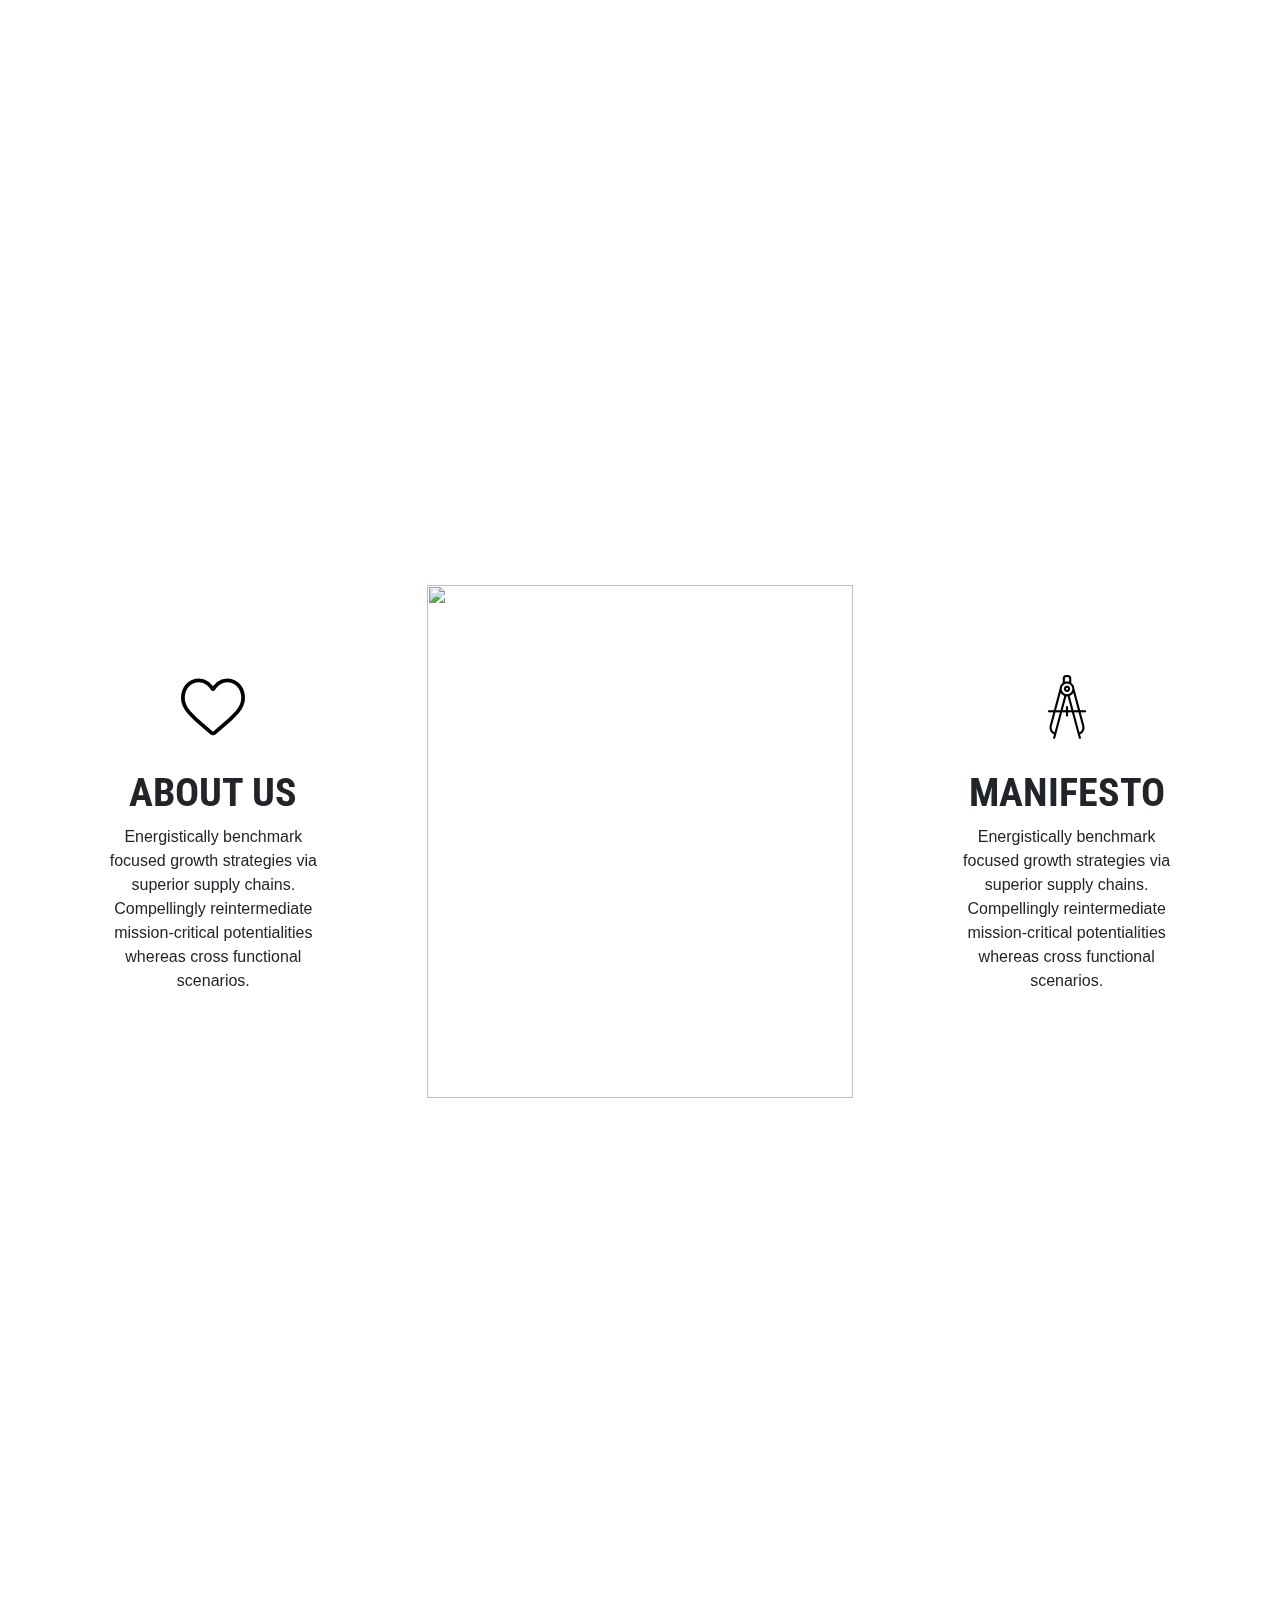
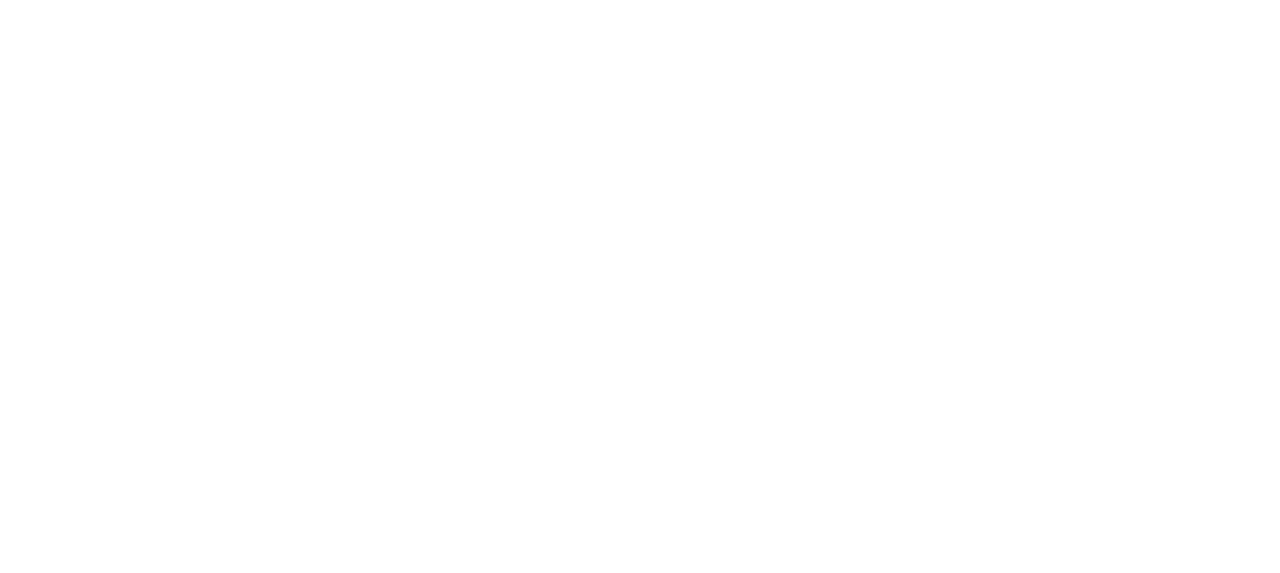
==== about.html @ a1f669ac "New Pages" ====
<!DOCTYPE html>
<html lang="en">
<head>
    <meta charset="UTF-8">
    <meta name="viewport" content="width=device-width, initial-scale=1.0">
    <title>About Us</title>
    <link rel="stylesheet" href="./css/services.css" />
    <link
      rel="stylesheet"
      href="https://stackpath.bootstrapcdn.com/bootstrap/4.5.0/css/bootstrap.min.css"
    />
    <script
      src="https://code.jquery.com/jquery-3.5.1.slim.min.js"
      integrity="sha256-4+XzXVhsDmqanXGHaHvgh1gMQKX40OUvDEBTu8JcmNs="
      crossorigin="anonymous"
    ></script>
    <link
    rel="stylesheet"
    href="https://pro.fontawesome.com/releases/v5.10.0/css/all.css"
    integrity="sha384-AYmEC3Yw5cVb3ZcuHtOA93w35dYTsvhLPVnYs9eStHfGJvOvKxVfELGroGkvsg+p"
    crossorigin="anonymous"
  />
  <link href="https://unpkg.com/aos@2.3.1/dist/aos.css" rel="stylesheet" />
  <script src="https://unpkg.com/aos@2.3.1/dist/aos.js"></script>

  </head>
  <body>
    <header id="home">
      <nav class="navbar navbar-expand-md navbar-dark fixed-top">
        <div class="container">
          <div
            class="navbar-collapse collapse w-100 order-1 order-md-0 dual-collapse2"
          >
            <ul class="navbar-nav mr-auto">
              <li class="nav-item active">
                <h1><a href="./index.html" style="color: white; text-decoration: none;">Fi</a></h1>
              </li>
            </ul>
          </div>
          <div class="navbar-collapse collapse w-100 order-3 dual-collapse2">
            <ul class="navbar-nav ml-auto">
              <li class="nav-item active">
                <a class="nav-link" href="#">HOME</a>
              </li>

              <li class="nav-item">
                <a class="nav-link" href="#services">SERVICES</a>
              </li>
        
          </div>
        </div>
      </nav>
      <div class="main-title">
        <h1>ABOUT US</h1>
      </div>
      <div class="text-center arrow-down">
        <a href="#services"><i class="fas fa-angle-down"></i>
        </a>
       </div>
      </main>
    </header>
    <section class="services" id="services">
      <div class="row no-gutters">
      <div class="col-12 col-md-4 col-sm col-item" data-aos="zoom-in">
        <img src="./images/heart.png" alt="" srcset="" >
        <h1>ABOUT US</h1>
        <p>Energistically benchmark focused growth strategies via superior supply chains. Compellingly reintermediate mission-critical potentialities whereas cross functional scenarios.</p>
      </div>
      <div class="col-12 col-md-4 col-sm image-container-service" data-aos="zoom-in" data-aos-delay="300">
        <img class="w-100 h-100" src="https://images.pexels.com/photos/927022/pexels-photo-927022.jpeg?auto=compress&cs=tinysrgb&dpr=2&h=650&w=940" alt="" srcset="">
      </div>
      <div class="col-12 col-md-4 col-sm col-item" data-aos="zoom-in" data-aos-delay="600">
        <img src="./images/compass.png" alt="" srcset="">
        <h1>MANIFESTO</h1>
        <p>Energistically benchmark focused growth strategies via superior supply chains. Compellingly reintermediate mission-critical potentialities whereas cross functional scenarios.</p>
      </div>
    </div>
    <div class="row no-gutters">
      <div class="col-12 col-md-4 col-sm image-container-service" data-aos="zoom-in">
        <img class="w-100 h-100 " src="https://images.pexels.com/photos/273230/pexels-photo-273230.jpeg?auto=compress&cs=tinysrgb&dpr=2&h=650&w=940" alt="" srcset="">
      </div>
      <div class="col-12 col-md-4 col-sm col-item" data-aos="zoom-in" data-aos-delay="300">
        <img src="./images/puzzle.png" alt="" srcset="">
        <h1>SKILLS</h1>
        <p>Energistically benchmark focused growth strategies via superior supply chains. Compellingly reintermediate mission-critical potentialities whereas cross functional scenarios.</p>
      </div>
      <div class="col-12 col-md-4 col-sm image-container-service" data-aos="zoom-in" data-aos-delay="600">
        <img class="w-100 h-100" src="https://images.pexels.com/photos/768474/pexels-photo-768474.jpeg?auto=compress&cs=tinysrgb&dpr=2&h=650&w=940" alt="" srcset="">
      </div>
    </div>
    <div class="row no-gutters">
      <div class="col-12 col-md-4 col-sm col-item" data-aos="zoom-in">
        <img src="./images/person.png" alt="" srcset="">
        <h1>WE ARE HIRING</h1>
        <p>Energistically benchmark focused growth strategies via superior supply chains. Compellingly reintermediate mission-critical potentialities whereas cross functional scenarios.</p>
      </div>
      <div class="col-12 col-md-4 col-sm image-container-service" data-aos="zoom-in" data-aos-delay="300">
        <img class="w-100 h-100" src="https://images.pexels.com/photos/669996/pexels-photo-669996.jpeg?auto=compress&cs=tinysrgb&dpr=2&h=650&w=940" alt="" srcset="">
      </div>
      <div class="col-12 col-md-4 col-sm col-item" data-aos="zoom-in" data-aos-delay="600">
        <img src="./images/innovation.png" alt="" srcset="">
        <h1>AWARDS</h1>
        <p>Energistically benchmark focused growth strategies via superior supply chains. Compellingly reintermediate mission-critical potentialities whereas cross functional scenarios.</p>
      </div>
    </div>

    </section>
    <script>
      AOS.init({ duration: 1200, once: true });
      $(function () {
        $(document).scroll(function () {
          var $nav = $(".fixed-top");
          $nav.toggleClass("scrolled", $(this).scrollTop() > $nav.height());
        });
      });
      
    </script>
  </body>
</html>
---- css/services.css ----
@import url("https://fonts.googleapis.com/css2?family=Roboto+Condensed:wght@400;700&display=swap");
body, html {
  height: 100%;
  margin: 0;
  font-size: 16px;
  font-weight: 400;
  line-height: 1.8em;
  scroll-behavior: smooth;
}

body::-webkit-scrollbar {
  width: 6px;
  /* width of the entire scrollbar */
}

body::-webkit-scrollbar-track {
  background: white;
  /* color of the tracking area */
}

body::-webkit-scrollbar-thumb {
  background-color: #1ca5d7;
  /* color of the scroll thumb */
  border-radius: 20px;
  /* roundness of the scroll thumb */
}

.fixed-top.scrolled {
  background-color: #0e1f64 !important;
  transition: background-color 300ms ease-in-out;
}

.navbar-nav>li {
  padding-left: 30px;
  font-size: 14px;
  font-weight: bold;
  color: #fff;
}

.nav-link {
  color: rgba(255, 255, 255) !important;
}

.nav-link:hover {
  color: #1ca5d7 !important;
  border-bottom: 2px solid #1ca5d7;
  transition-timing-function: ease-in-out;
  transition: 0.5s;
  transition-delay: 0.1s;
}

header {
  background-image: url("https://images.unsplash.com/photo-1497864149936-d3163f0c0f4b?ixlib=rb-1.2.1&ixid=eyJhcHBfaWQiOjEyMDd9&auto=format&fit=crop&w=1050&q=80");
  min-height: 65%;
  position: relative;
  background-position: top;
  background-size: cover;
  background-repeat: no-repeat;
  color: white;
}

.main-title {
  position: absolute;
  left: 50%;
  top: 50%;
  -webkit-transform: translate(-50%, -50%);
  transform: translate(-50%, -50%);
}

.main-title>h1 {
  font-size: 7em;
  font-weight: bold;
  text-transform: uppercase;
  font-family: "Roboto Condensed", sans-serif;
}

.row {
  max-width: 100%;
}

.arrow-down>a {
  position: absolute;
  top: 100%;
  -webkit-transform: translate(-50%, -50%);
  transform: translate(-0%, -100%);
  font-size: 30px;
  color: white;
}

.arrow-down>a:hover {
  color: white;
}

.col-item {
  padding: 7% 8% !important;
  text-align: center;
}

.col-item>h1 {
  font-family: "Roboto Condensed", sans-serif;
  font-weight: bold;
}

.col-item>img {
  margin-bottom: 30px;
}

.image-container-service img {
  object-fit: cover;
}

.row.no-gutters {
  margin-right: 0;
  margin-left: 0;
}

.row.no-gutters>[class^="col-"], .row.no-gutters>[class*=" col-"] {
  padding-right: 0;
  padding-left: 0;
}

@media (max-width: 576px) {
  .col-item {
    padding: 0;
    text-align: center;
  }
}
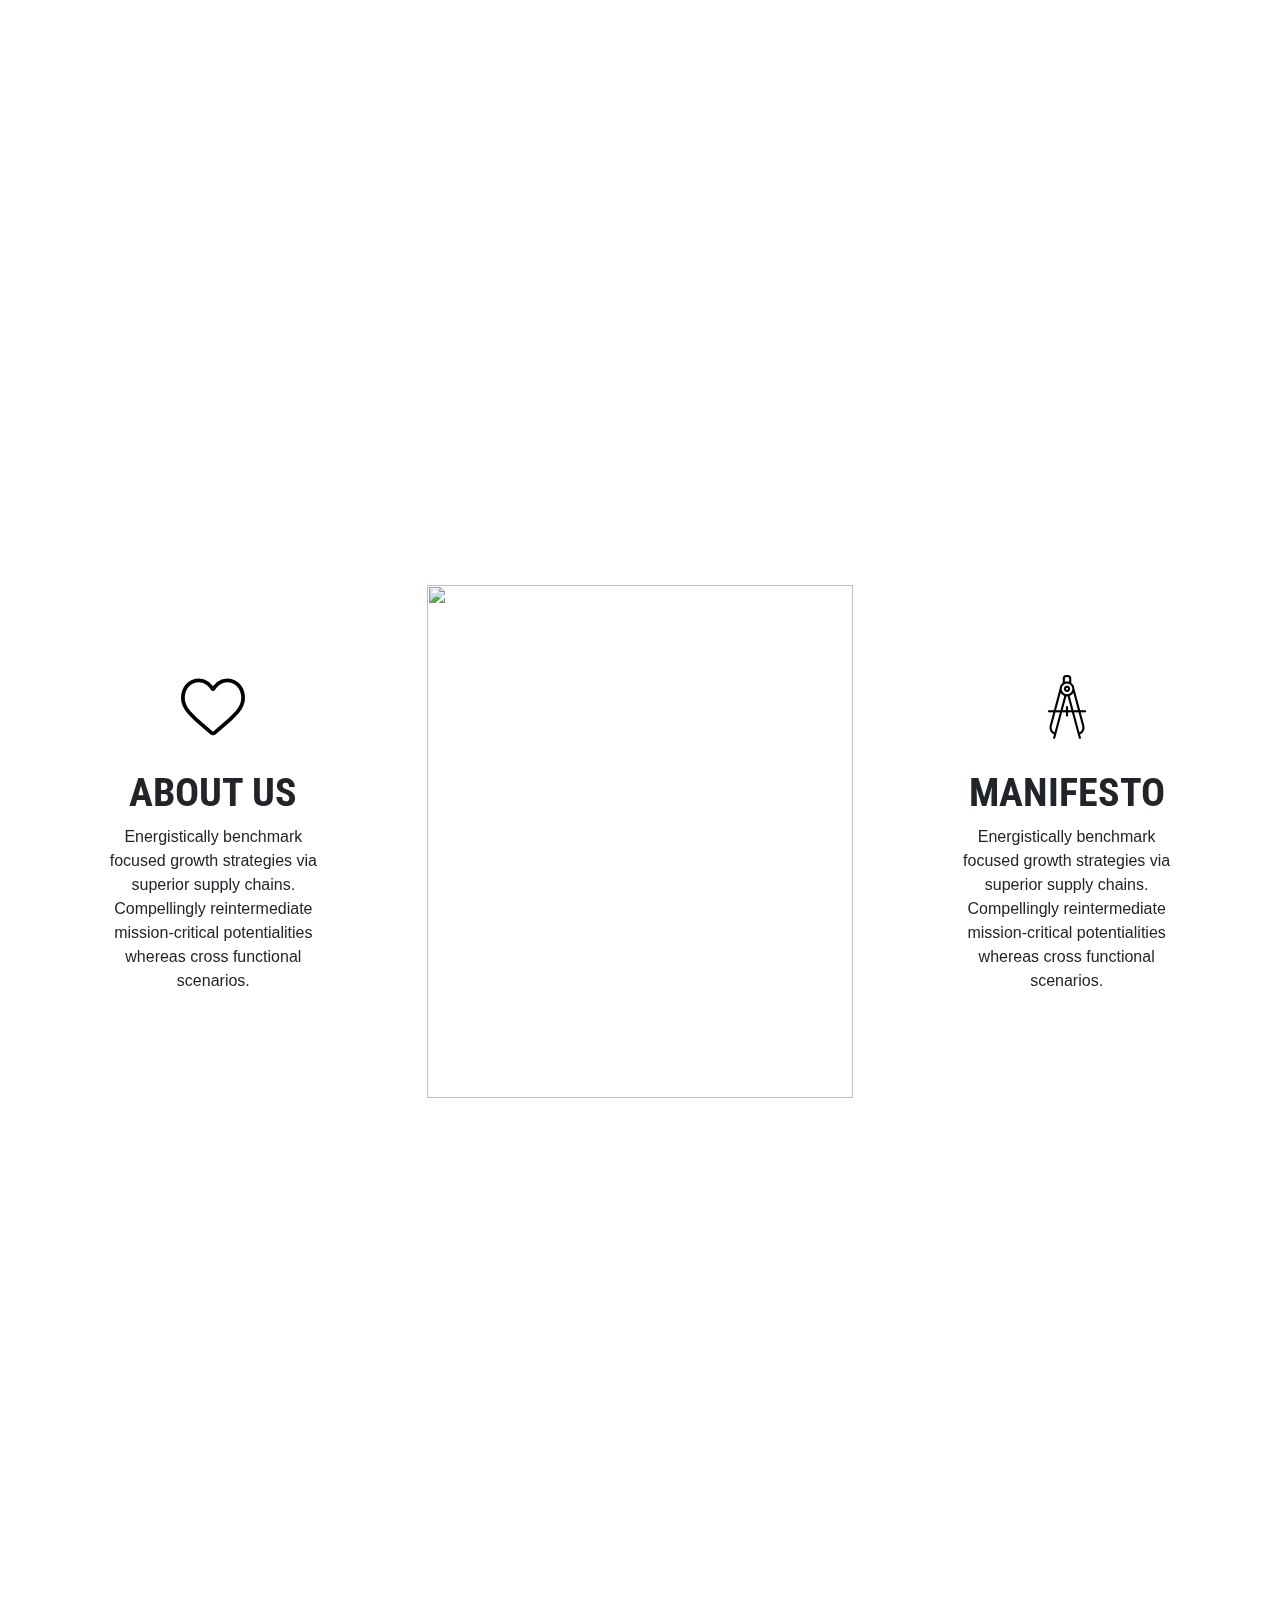
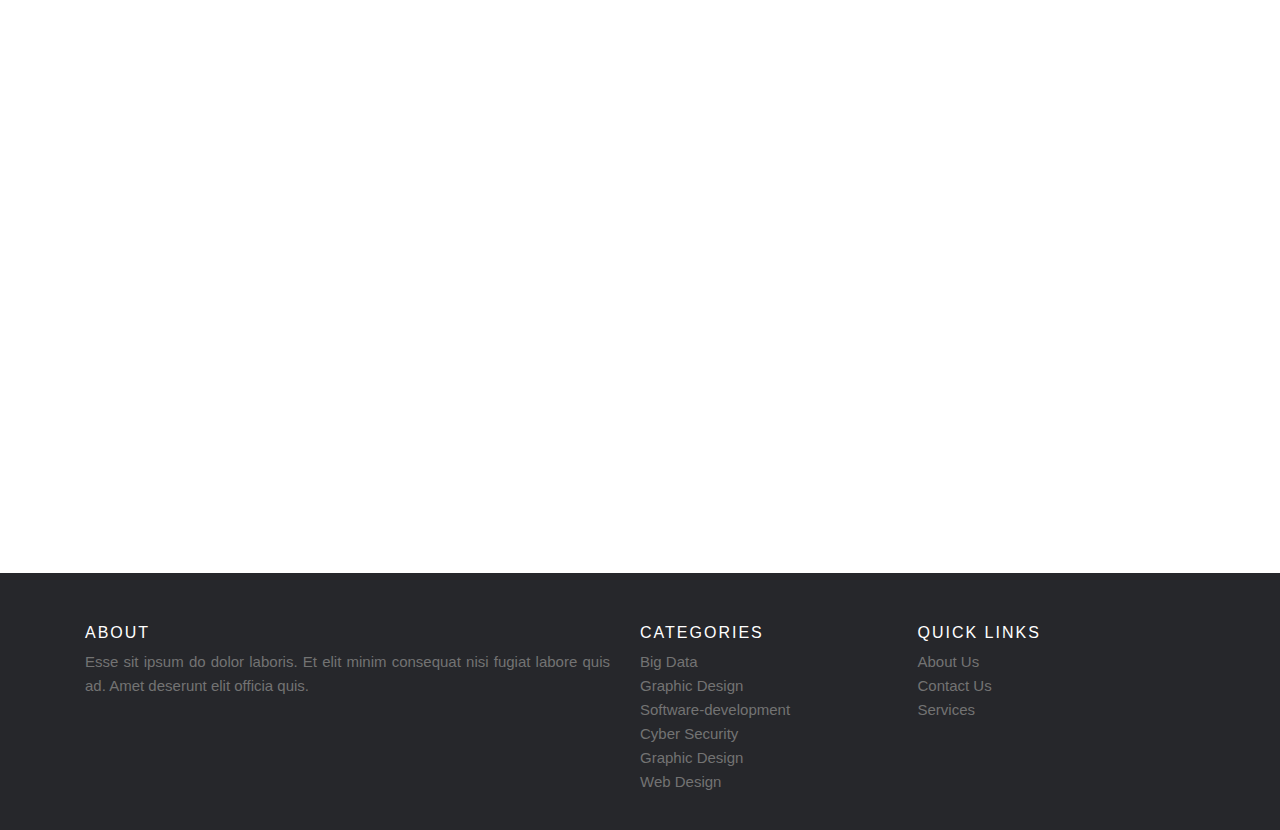
==== commit 597573a7: "footer and name change" ====
--- a/about.html
+++ b/about.html
@@ -22,6 +22,7 @@
   />
   <link href="https://unpkg.com/aos@2.3.1/dist/aos.css" rel="stylesheet" />
   <script src="https://unpkg.com/aos@2.3.1/dist/aos.js"></script>
+  <link rel="stylesheet" href="./css/footer.css">
 
   </head>
   <body>
@@ -33,7 +34,7 @@
           >
             <ul class="navbar-nav mr-auto">
               <li class="nav-item active">
-                <h1><a href="./index.html" style="color: white; text-decoration: none;">Fi</a></h1>
+                <h1><a href="./index.html" style="color: white; text-decoration: none;">RBD</a></h1>
               </li>
             </ul>
           </div>
@@ -44,7 +45,7 @@
               </li>
 
               <li class="nav-item">
-                <a class="nav-link" href="#services">SERVICES</a>
+                <a class="nav-link" href="#services">ABOUT</a>
               </li>
         
           </div>
@@ -105,6 +106,41 @@
     </div>
 
     </section>
+    <!-- Site footer -->
+    <footer class="site-footer">
+      <div class="container">
+        <div class="row">
+          <div class="col-sm-12 col-md-6">
+            <h6>About</h6>
+            <p class="text-justify">Esse sit ipsum do dolor laboris. Et elit minim consequat nisi fugiat labore quis ad. Amet deserunt elit officia quis.</p>
+          </div>
+
+          <div class="col-xs-6 col-md-3">
+            <h6>Categories</h6>
+            <ul class="footer-links">
+              <li><a href="./big-data.html">Big Data</a></li>
+              <li><a href="./graphic-design.html">Graphic Design</a></li>
+              <li><a href="./software-development.html">Software-development</a></li>
+              <li><a href="./cyber-security.html">Cyber Security</a></li>
+              <li><a href="./graphic-design.html">Graphic Design</a></li>
+              <li><a href="./web-design.html">Web Design</a></li>
+            </ul>
+          </div>
+
+          <div class="col-xs-6 col-md-3">
+            <h6>Quick Links</h6>
+            <ul class="footer-links">
+              <li><a href="./about.html">About Us</a></>
+              <li><a href="./contact-us.html">Contact Us</a></li>
+              <li><a href="./services-creative.html">Services</a></li>
+            </ul>
+          </div>
+        </div>
+       
+      </div>
+      
+</footer>
+
     <script>
       AOS.init({ duration: 1200, once: true });
       $(function () {
--- a/css/footer.css
+++ b/css/footer.css
@@ -0,0 +1,138 @@
+.site-footer {
+  background-color: #26272b;
+  padding: 45px 0 20px;
+  font-size: 15px;
+  line-height: 24px;
+  color: #737373;
+}
+.site-footer hr {
+  border-top-color: #bbb;
+  opacity: 0.5;
+}
+.site-footer hr.small {
+  margin: 20px 0;
+}
+.site-footer h6 {
+  color: #fff;
+  font-size: 16px;
+  text-transform: uppercase;
+  margin-top: 5px;
+  letter-spacing: 2px;
+}
+.site-footer a {
+  color: #737373;
+}
+.site-footer a:hover {
+  color: #3366cc;
+  text-decoration: none;
+}
+.footer-links {
+  padding-left: 0;
+  list-style: none;
+}
+.footer-links li {
+  display: block;
+}
+.footer-links a {
+  color: #737373;
+}
+.footer-links a:active,
+.footer-links a:focus,
+.footer-links a:hover {
+  color: #3366cc;
+  text-decoration: none;
+}
+.footer-links.inline li {
+  display: inline-block;
+}
+.site-footer .social-icons {
+  text-align: right;
+}
+.site-footer .social-icons a {
+  width: 40px;
+  height: 40px;
+  line-height: 40px;
+  margin-left: 6px;
+  margin-right: 0;
+  border-radius: 100%;
+  background-color: #33353d;
+}
+.copyright-text {
+  margin: 0;
+}
+@media (max-width: 991px) {
+  .site-footer [class^="col-"] {
+    margin-bottom: 30px;
+  }
+}
+@media (max-width: 767px) {
+  .site-footer {
+    padding-bottom: 0;
+  }
+  .site-footer .copyright-text,
+  .site-footer .social-icons {
+    text-align: center;
+  }
+}
+.social-icons {
+  padding-left: 0;
+  margin-bottom: 0;
+  list-style: none;
+}
+.social-icons li {
+  display: inline-block;
+  margin-bottom: 4px;
+}
+.social-icons li.title {
+  margin-right: 15px;
+  text-transform: uppercase;
+  color: #96a2b2;
+  font-weight: 700;
+  font-size: 13px;
+}
+.social-icons a {
+  background-color: #eceeef;
+  color: #818a91;
+  font-size: 16px;
+  display: inline-block;
+  line-height: 44px;
+  width: 44px;
+  height: 44px;
+  text-align: center;
+  margin-right: 8px;
+  border-radius: 100%;
+  -webkit-transition: all 0.2s linear;
+  -o-transition: all 0.2s linear;
+  transition: all 0.2s linear;
+}
+.social-icons a:active,
+.social-icons a:focus,
+.social-icons a:hover {
+  color: #fff;
+  background-color: #29aafe;
+}
+.social-icons.size-sm a {
+  line-height: 34px;
+  height: 34px;
+  width: 34px;
+  font-size: 14px;
+}
+.social-icons a.facebook:hover {
+  background-color: #3b5998;
+}
+.social-icons a.twitter:hover {
+  background-color: #00aced;
+}
+.social-icons a.linkedin:hover {
+  background-color: #007bb6;
+}
+.social-icons a.dribbble:hover {
+  background-color: #ea4c89;
+}
+@media (max-width: 767px) {
+  .social-icons li.title {
+    display: block;
+    margin-right: 0;
+    font-weight: 600;
+  }
+}
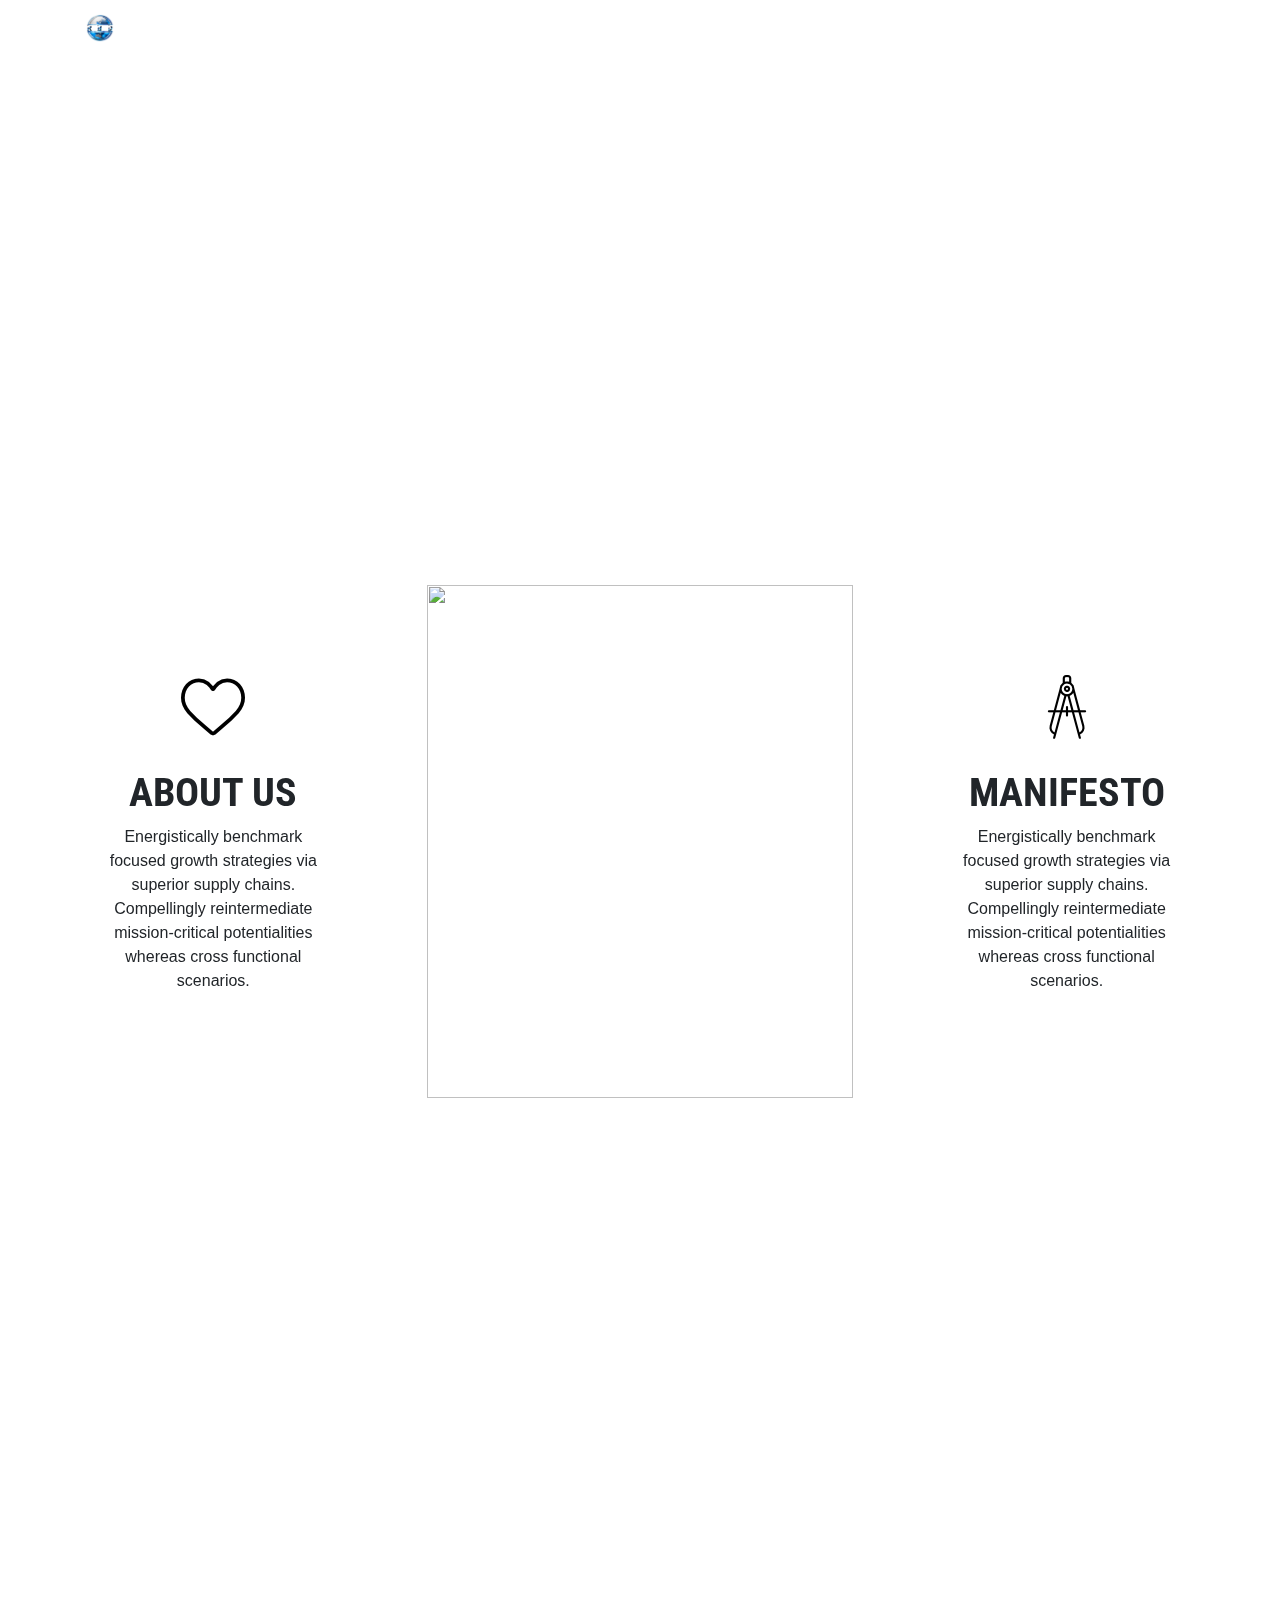
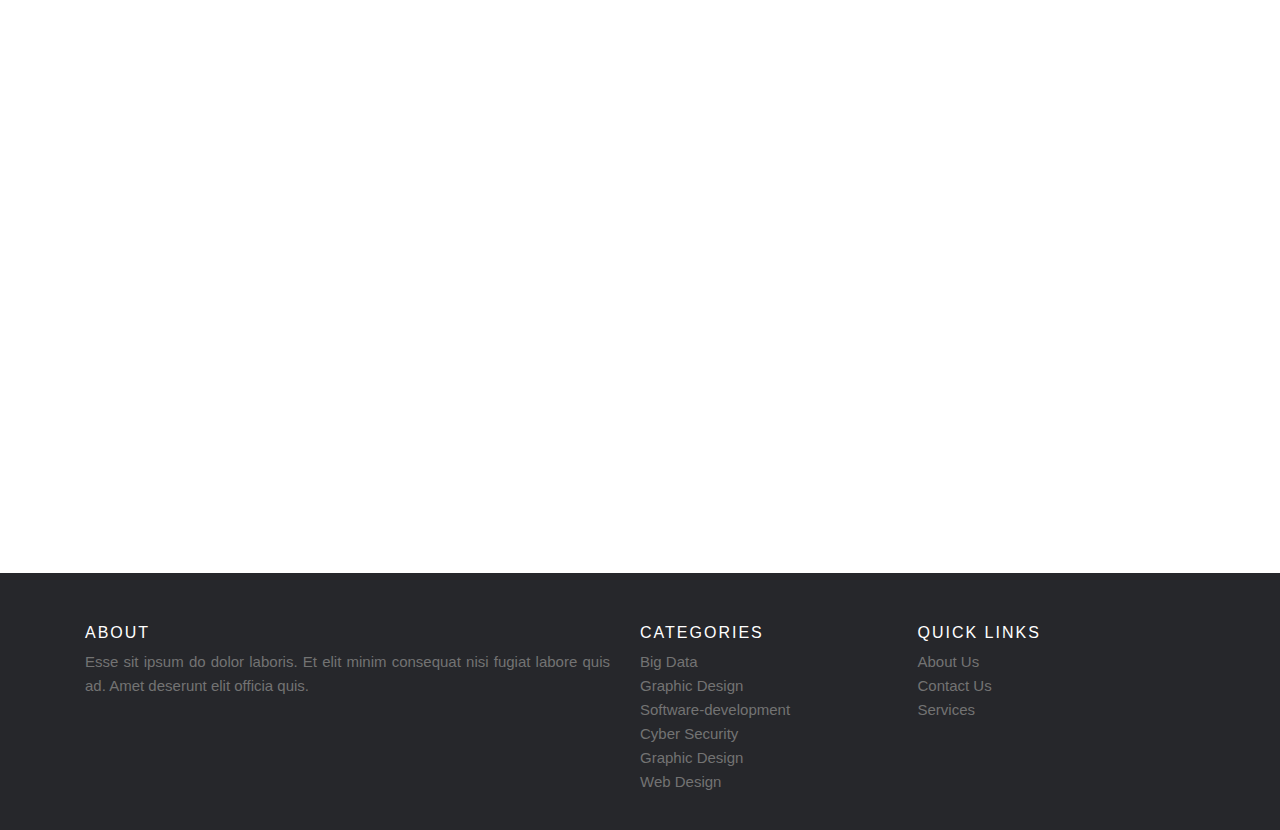
==== commit f883ea4a: "logo" ====
--- a/about.html
+++ b/about.html
@@ -5,6 +5,8 @@
     <meta name="viewport" content="width=device-width, initial-scale=1.0">
     <title>About Us</title>
     <link rel="stylesheet" href="./css/services.css" />
+    <link rel="icon" href="./images/Round Logo.png">
+
     <link
       rel="stylesheet"
       href="https://stackpath.bootstrapcdn.com/bootstrap/4.5.0/css/bootstrap.min.css"
@@ -33,9 +35,10 @@
             class="navbar-collapse collapse w-100 order-1 order-md-0 dual-collapse2"
           >
             <ul class="navbar-nav mr-auto">
-              <li class="nav-item active">
-                <h1><a href="./index.html" style="color: white; text-decoration: none;">RBD</a></h1>
-              </li>
+              <a class="navbar-brand" href="./index.html">
+                <img src="./images/Round Logo.png" width="30" height="30" class="d-inline-block align-top" alt="">
+                RBD
+              </a>
             </ul>
           </div>
           <div class="navbar-collapse collapse w-100 order-3 dual-collapse2">
@@ -46,6 +49,9 @@
 
               <li class="nav-item">
                 <a class="nav-link" href="#services">ABOUT</a>
+              </li>
+              <li class="nav-item">
+                <a class="nav-link" href="contact-us.html">CONTACT</a>
               </li>
         
           </div>
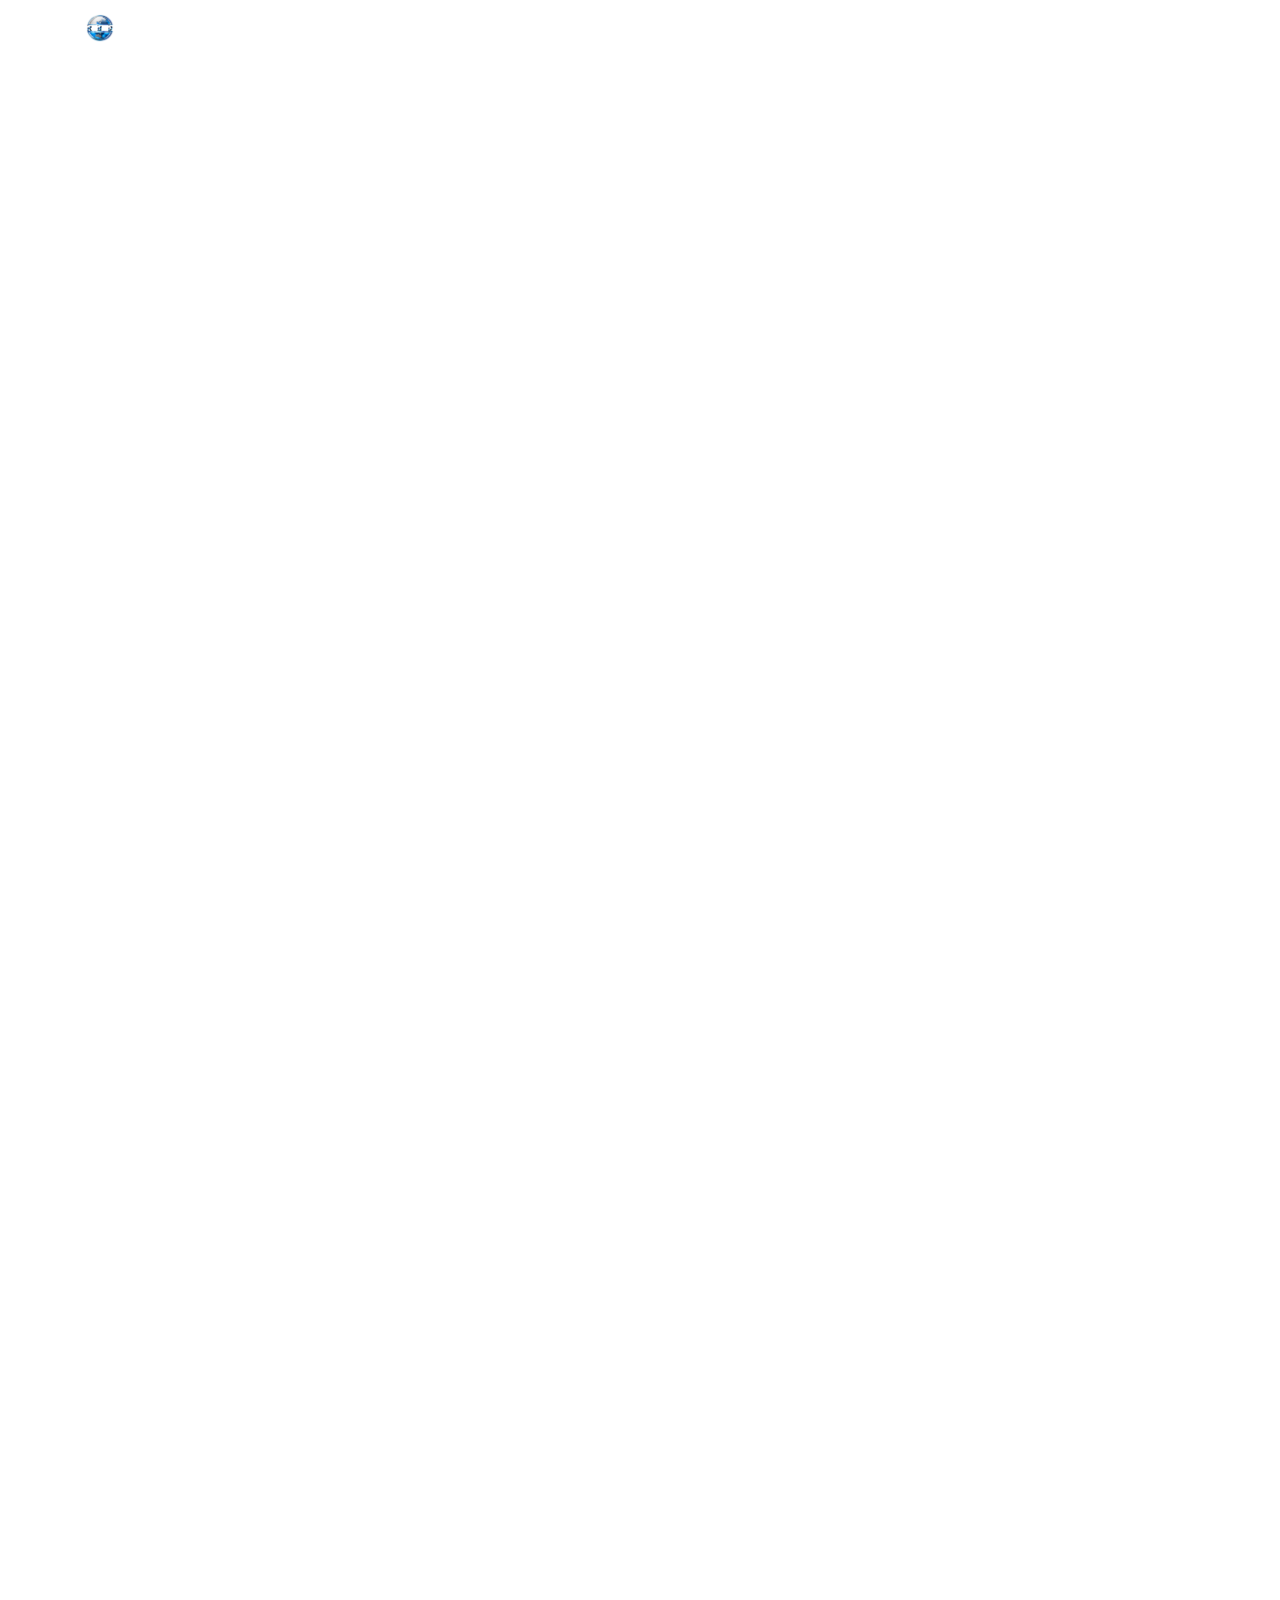
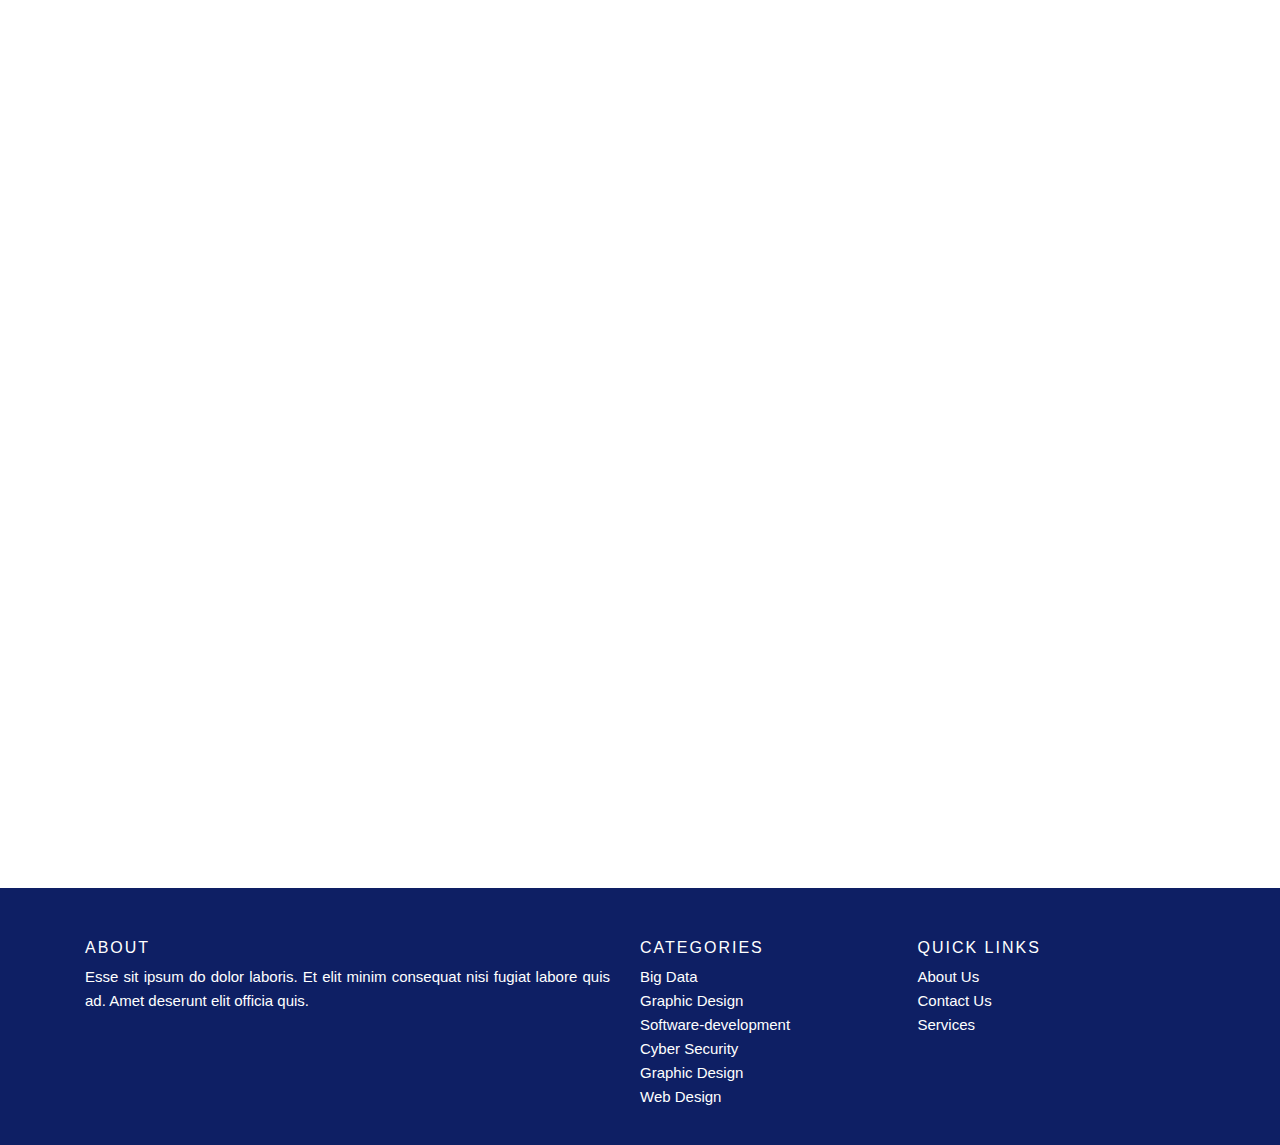
==== commit f719a8fe: "changes" ====
--- a/about.html
+++ b/about.html
@@ -28,7 +28,13 @@
 
   </head>
   <body>
-    <header id="home">
+    <header id="home" style="background-image: url('https://images.pexels.com/photos/669996/pexels-photo-669996.jpeg?auto=compress&cs=tinysrgb&dpr=2&h=1920&w=1080');
+    min-height: 80%;
+    position: relative;
+    background-position: top;
+    background-size: cover;
+    background-repeat: no-repeat;
+    color: white;">
       <nav class="navbar navbar-expand-md navbar-dark fixed-top">
         <div class="container">
           <div
@@ -43,17 +49,16 @@
           </div>
           <div class="navbar-collapse collapse w-100 order-3 dual-collapse2">
             <ul class="navbar-nav ml-auto">
-              <li class="nav-item active">
-                <a class="nav-link" href="#">HOME</a>
+              <li class="nav-item">
+                <a class="nav-link" href="./about.html">ABOUT</a>
               </li>
-
               <li class="nav-item">
-                <a class="nav-link" href="#services">ABOUT</a>
+                <a class="nav-link" href="./services-creative.html">SERVICES</a>
               </li>
               <li class="nav-item">
                 <a class="nav-link" href="contact-us.html">CONTACT</a>
               </li>
-        
+            </ul>
           </div>
         </div>
       </nav>
--- a/css/services.css
+++ b/css/services.css
@@ -50,13 +50,12 @@
 }
 
 header {
-  background-image: url("https://images.unsplash.com/photo-1497864149936-d3163f0c0f4b?ixlib=rb-1.2.1&ixid=eyJhcHBfaWQiOjEyMDd9&auto=format&fit=crop&w=1050&q=80");
-  min-height: 65%;
+  background: var(--image-url) center center;
+  height: 100%;
   position: relative;
   background-position: top;
   background-size: cover;
   background-repeat: no-repeat;
-  color: white;
 }
 
 .main-title {
--- a/css/footer.css
+++ b/css/footer.css
@@ -1,12 +1,12 @@
 .site-footer {
-  background-color: #26272b;
+  background-color: #0e1f64;
   padding: 45px 0 20px;
   font-size: 15px;
   line-height: 24px;
-  color: #737373;
+  color: #fff;
 }
 .site-footer hr {
-  border-top-color: #bbb;
+  border-top-color: #fff;
   opacity: 0.5;
 }
 .site-footer hr.small {
@@ -20,7 +20,7 @@
   letter-spacing: 2px;
 }
 .site-footer a {
-  color: #737373;
+  color: #fff;
 }
 .site-footer a:hover {
   color: #3366cc;
@@ -34,7 +34,7 @@
   display: block;
 }
 .footer-links a {
-  color: #737373;
+  color: #fff;
 }
 .footer-links a:active,
 .footer-links a:focus,
@@ -55,7 +55,7 @@
   margin-left: 6px;
   margin-right: 0;
   border-radius: 100%;
-  background-color: #33353d;
+  background-color: #fff;
 }
 .copyright-text {
   margin: 0;
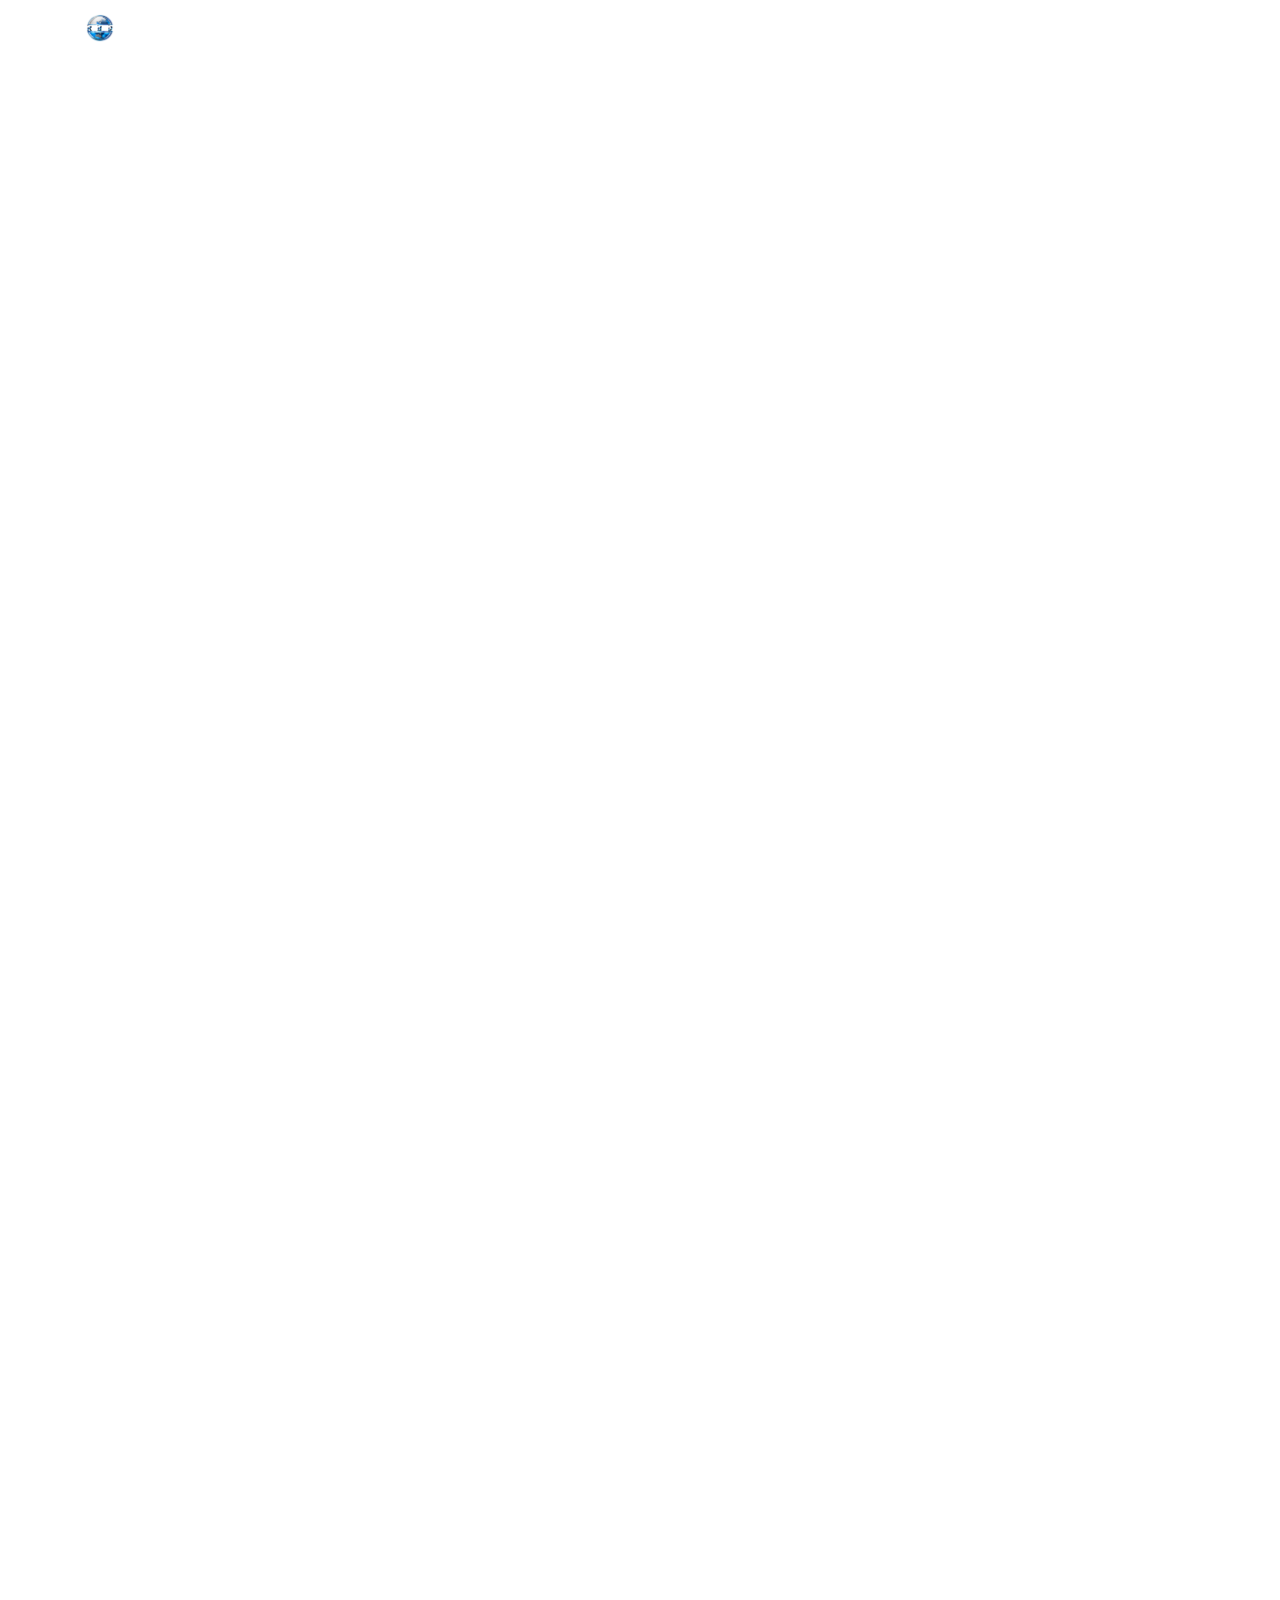
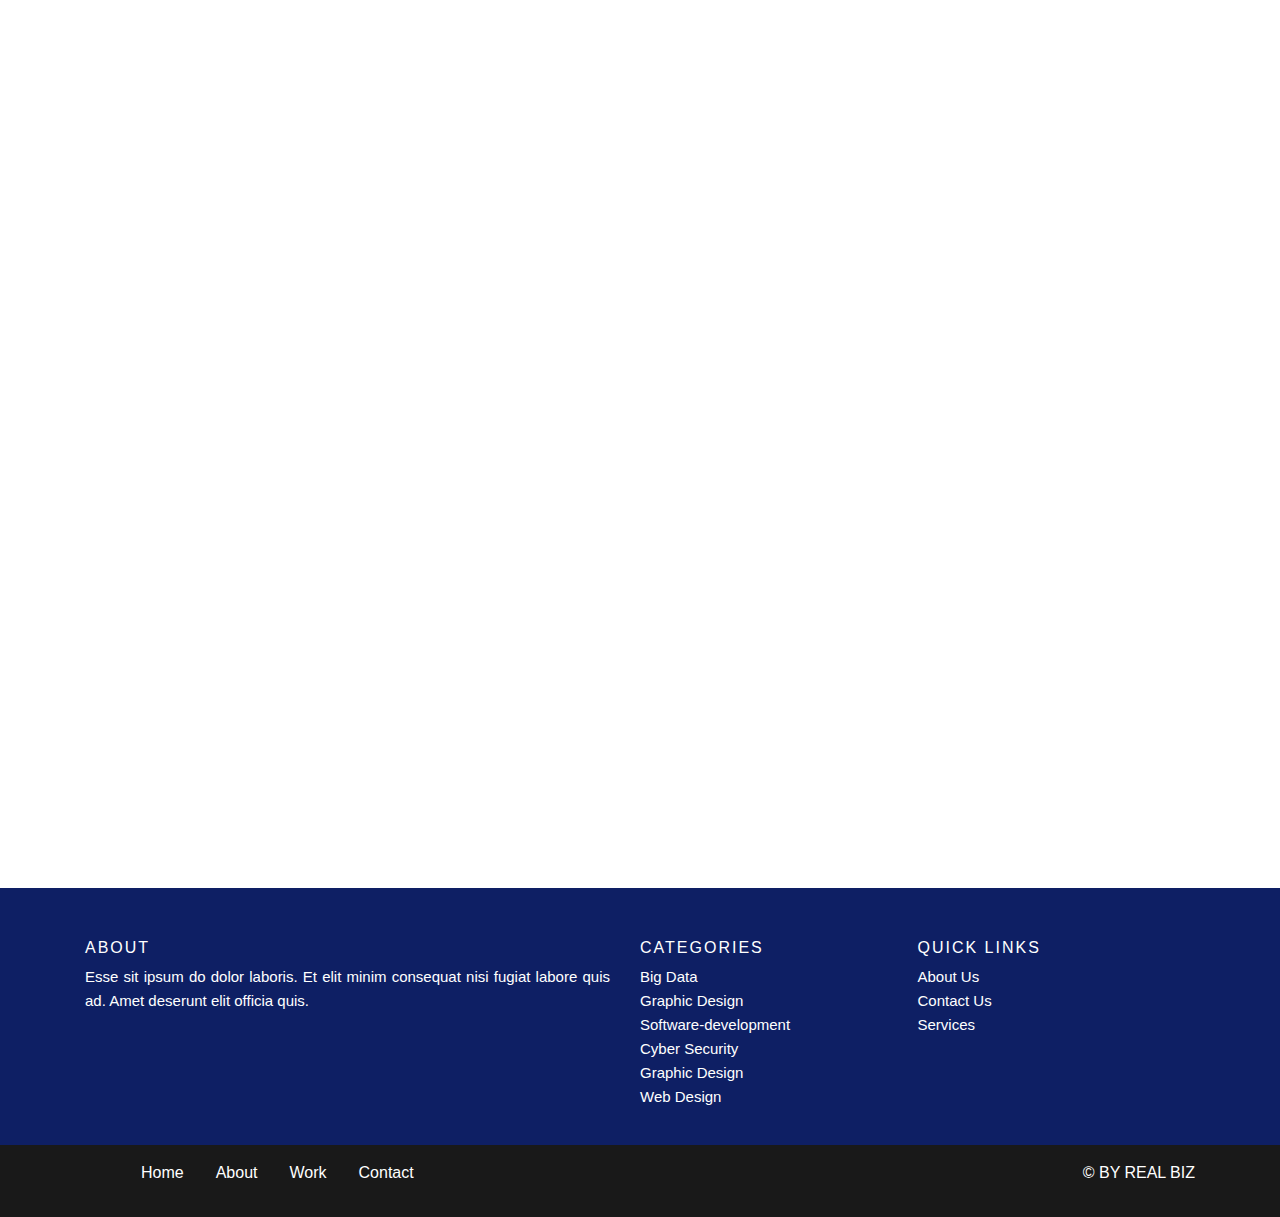
==== commit 73749f8e: "new" ====
--- a/about.html
+++ b/about.html
@@ -151,7 +151,23 @@
       </div>
       
 </footer>
-
+<footer class="footer-2" id="footer-2">
+  <div
+    class="links container d-flex flex-row justify-content-between align-items-center"
+  >
+    <div class="f2-links">
+      <ul class="d-flex flex-row">
+        <li><a href="./index.html">Home</a></li>
+        <li><a href="./about.html">About</a></li>
+        <li><a href="./index.html#section-1">Work</a></li>
+        <li><a href="./contact-us.html">Contact</a></li>
+      </ul>
+    </div>
+    <div class="biz">
+      <p>© <span id="date"></span> BY REAL BIZ</p>
+    </div>
+  </div>
+</footer>
     <script>
       AOS.init({ duration: 1200, once: true });
       $(function () {
--- a/css/footer.css
+++ b/css/footer.css
@@ -117,6 +117,66 @@
   width: 34px;
   font-size: 14px;
 }
+.footer-1 {
+  background-color: #0f0f0f;
+  padding-top: 6em;
+  padding-bottom: 4em;
+}
+
+.footer-1 > h1 {
+  font-weight: bold;
+  color: white;
+  font-size: 60px;
+  margin-bottom: 0.5em;
+}
+
+.footer-1 > h1 > span {
+  font-weight: normal;
+  color: #1ca5d7;
+}
+
+.footer-1 > p {
+  color: #9b9a9a;
+  font-size: 20px;
+  width: 40%;
+  margin: 0 auto;
+  margin-bottom: 2em;
+}
+
+.footer-1 > input {
+  outline: none;
+  -webkit-appearance: textfield;
+  box-sizing: content-box;
+  font-family: inherit;
+  font-size: 100%;
+}
+.footer-2 {
+  background-color: #191919;
+}
+
+.links > .f2-links > ul > li {
+  display: inline;
+  padding: 1em;
+}
+
+.links > .f2-links > ul > li > a {
+  color: white;
+}
+
+.links > .f2-links > ul > li > a:hover {
+  color: #1ca5d7;
+  text-decoration: none;
+}
+
+.links > .biz {
+  width: 100%;
+  color: white;
+}
+
+.links > .biz > p {
+  text-align: right;
+}
+
 .social-icons a.facebook:hover {
   background-color: #3b5998;
 }
